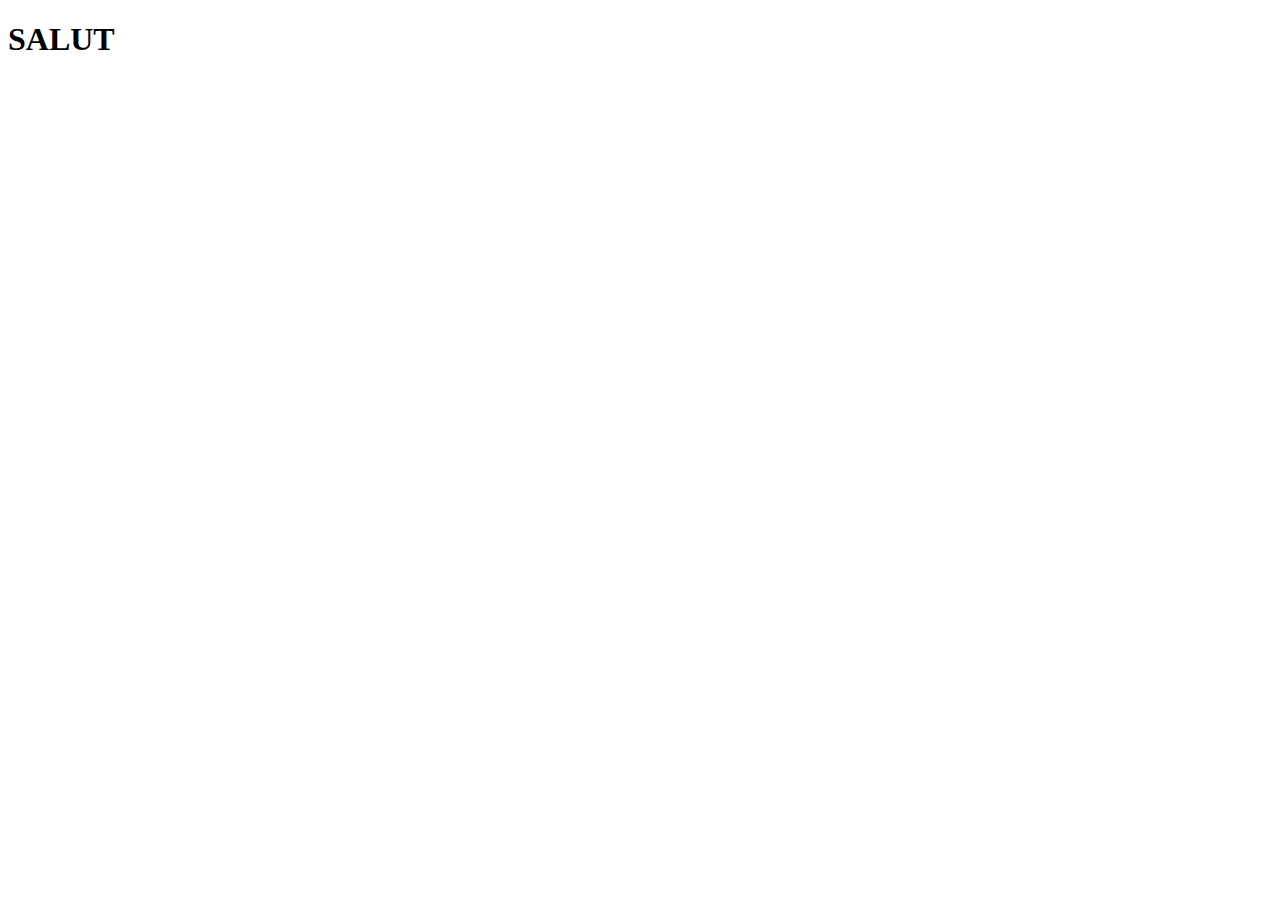
==== index.html @ f51801ec "Add files via upload" ====
<!DOCTYPE html>
<html lang="fr">
<head>
    <meta charset="UTF-8">
    <meta name="viewport" content="width=device-width, initial-scale=1.0">
    <title>Document</title>
</head>
<body>
    <h1>SALUT</h1>
</body>
</html>
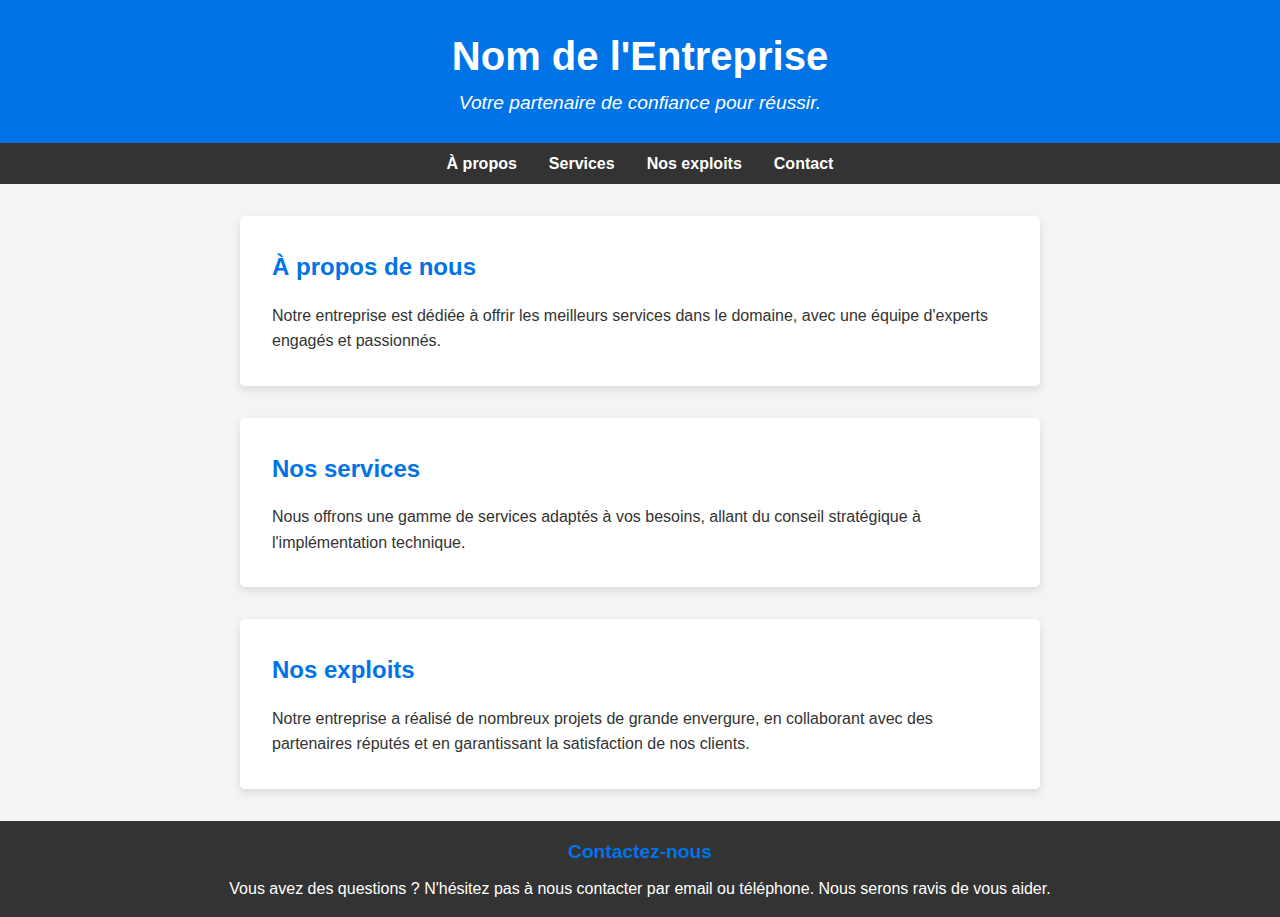
==== commit bdb33400: "Add files via upload" ====
--- a/index.html
+++ b/index.html
@@ -3,9 +3,42 @@
 <head>
     <meta charset="UTF-8">
     <meta name="viewport" content="width=device-width, initial-scale=1.0">
-    <title>Document</title>
+    <title>Nom de l'Entreprise</title>
+    <link rel="stylesheet" href="style.css">
 </head>
 <body>
-    <h1>SALUT</h1>
+    <header>
+        <h1>Nom de l'Entreprise</h1>
+        <p class="tagline">Votre partenaire de confiance pour réussir.</p>
+    </header>
+    
+    <nav>
+        <ul>
+            <li><a href="#about">À propos</a></li>
+            <li><a href="#services">Services</a></li>
+            <li><a href="#achievements">Nos exploits</a></li>
+            <li><a href="#contact">Contact</a></li>
+        </ul>
+    </nav>
+
+    <section id="about">
+        <h2>À propos de nous</h2>
+        <p>Notre entreprise est dédiée à offrir les meilleurs services dans le domaine, avec une équipe d'experts engagés et passionnés.</p>
+    </section>
+
+    <section id="services">
+        <h2>Nos services</h2>
+        <p>Nous offrons une gamme de services adaptés à vos besoins, allant du conseil stratégique à l'implémentation technique.</p>
+    </section>
+
+    <section id="achievements">
+        <h2>Nos exploits</h2>
+        <p>Notre entreprise a réalisé de nombreux projets de grande envergure, en collaborant avec des partenaires réputés et en garantissant la satisfaction de nos clients.</p>
+    </section>
+
+    <footer id="contact">
+        <h2>Contactez-nous</h2>
+        <p>Vous avez des questions ? N'hésitez pas à nous contacter par email ou téléphone. Nous serons ravis de vous aider.</p>
+    </footer>
 </body>
-</html>+</html>
--- a/style.css
+++ b/style.css
@@ -0,0 +1,87 @@
+/* Réinitialisation de base */
+* {
+    margin: 0;
+    padding: 0;
+    box-sizing: border-box;
+}
+
+/* Corps de la page */
+body {
+    font-family: Arial, sans-serif;
+    line-height: 1.6;
+    color: #333;
+    background-color: #f4f4f4;
+}
+
+/* En-tête */
+header {
+    background-color: #0073e6;
+    color: #fff;
+    padding: 1.5rem;
+    text-align: center;
+}
+
+header h1 {
+    font-size: 2.5rem;
+}
+
+header .tagline {
+    font-style: italic;
+    font-size: 1.2rem;
+}
+
+/* Navigation */
+nav ul {
+    list-style: none;
+    display: flex;
+    justify-content: center;
+    background-color: #333;
+    padding: 0.5rem;
+}
+
+nav ul li {
+    margin: 0 1rem;
+}
+
+nav ul li a {
+    color: #fff;
+    text-decoration: none;
+    font-weight: bold;
+    transition: color 0.3s;
+}
+
+nav ul li a:hover {
+    color: #0073e6;
+}
+
+/* Sections */
+section {
+    padding: 2rem;
+    max-width: 800px;
+    margin: 2rem auto;
+    background: #fff;
+    border-radius: 5px;
+    box-shadow: 0 4px 8px rgba(0, 0, 0, 0.1);
+}
+
+section h2 {
+    color: #0073e6;
+    margin-bottom: 1rem;
+}
+
+/* Pied de page */
+footer {
+    background-color: #333;
+    color: #fff;
+    text-align: center;
+    padding: 1rem;
+}
+
+footer h2 {
+    font-size: 1.2rem;
+    color: #0073e6;
+}
+
+footer p {
+    margin-top: 0.5rem;
+}
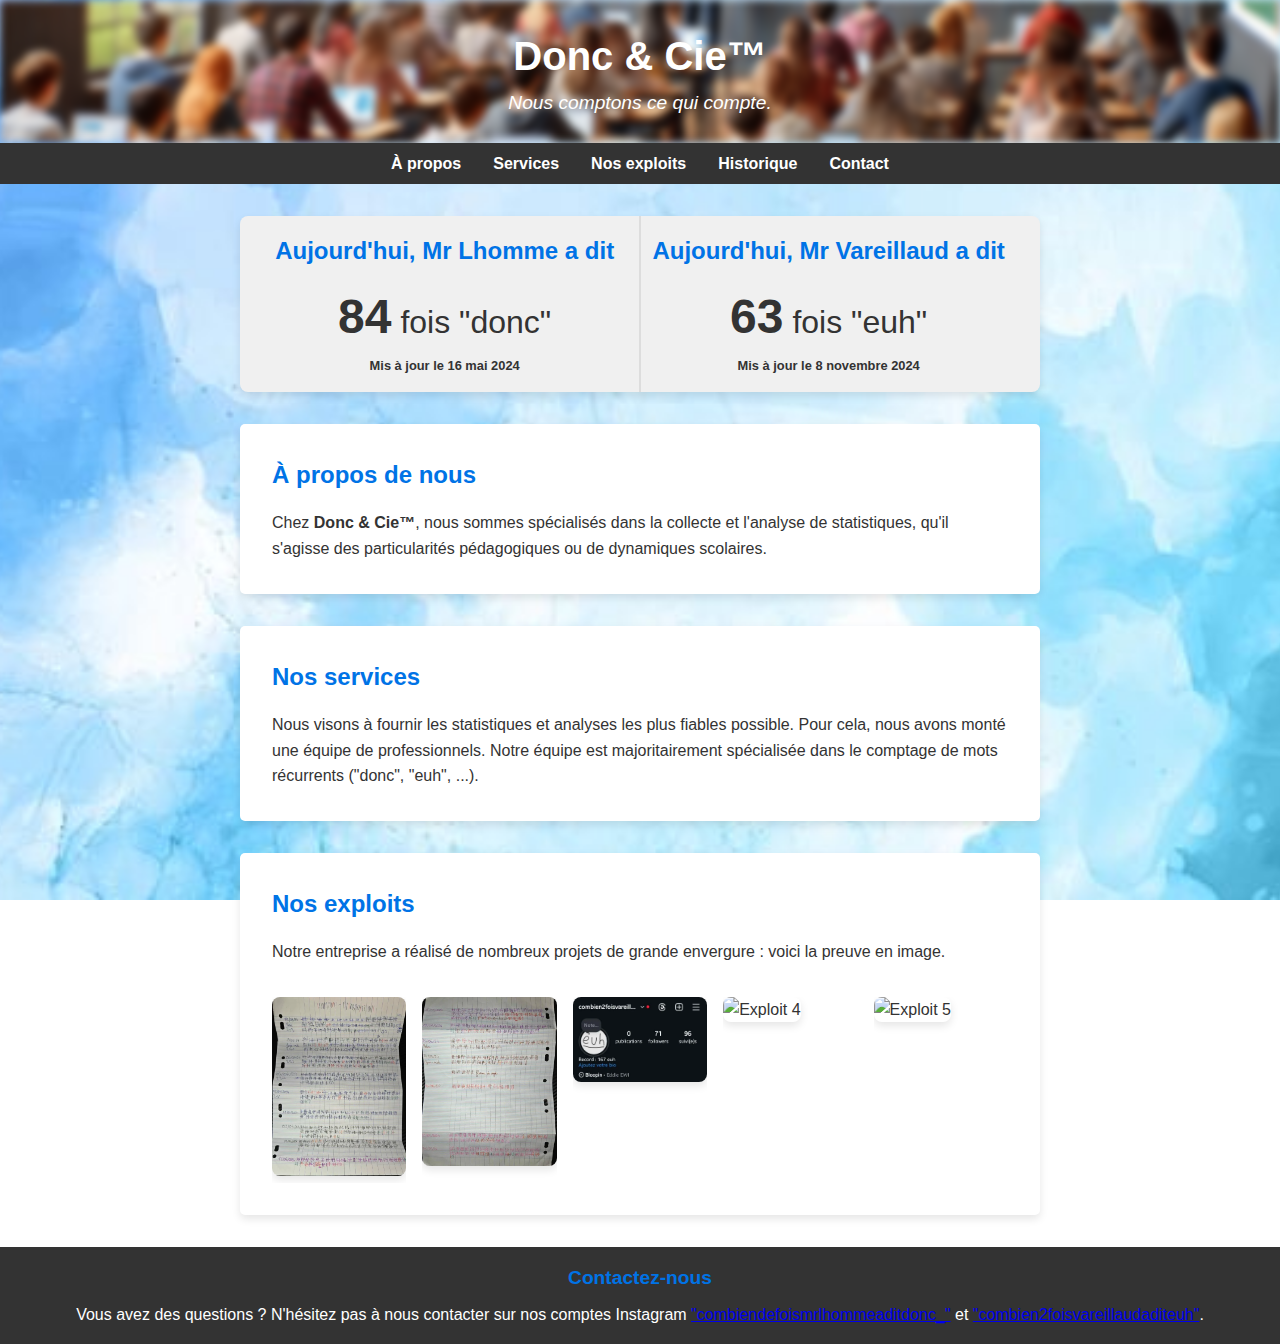
==== commit a644bc34: "Add files via upload" ====
--- a/index.html
+++ b/index.html
@@ -3,13 +3,13 @@
 <head>
     <meta charset="UTF-8">
     <meta name="viewport" content="width=device-width, initial-scale=1.0">
-    <title>Nom de l'Entreprise</title>
+    <title>Donc & Cie™</title>
     <link rel="stylesheet" href="style.css">
 </head>
 <body>
     <header>
-        <h1>Nom de l'Entreprise</h1>
-        <p class="tagline">Votre partenaire de confiance pour réussir.</p>
+        <h1>Donc & Cie™</h1>
+        <p class="tagline">Nous comptons ce qui compte.</p>
     </header>
     
     <nav>
@@ -17,28 +17,126 @@
             <li><a href="#about">À propos</a></li>
             <li><a href="#services">Services</a></li>
             <li><a href="#achievements">Nos exploits</a></li>
+            <li><a href="historique.html">Historique</a></li>
             <li><a href="#contact">Contact</a></li>
         </ul>
     </nav>
 
+    <!-- Grille d'affichage des décomptes -->
+    <div class="count-grid">
+        <div class="count-item">
+            <h3>Aujourd'hui, Mr Lhomme a dit</h3>
+            <p><span>247</span> fois "donc"</p>
+            <h6>Mis à jour le 16 mai 2024</h6>
+        </div>
+        <div class="count-item">
+            <h3>Aujourd'hui, Mr Vareillaud a dit</h3>
+            <p><span>167</span> fois "euh"</p>
+            <h6>Mis à jour le 8 novembre 2024</h6>
+        </div>
+    </div>
+
     <section id="about">
         <h2>À propos de nous</h2>
-        <p>Notre entreprise est dédiée à offrir les meilleurs services dans le domaine, avec une équipe d'experts engagés et passionnés.</p>
+        <p>Chez <b>Donc & Cie™</b>, nous sommes spécialisés dans la collecte et l'analyse de statistiques, qu'il s'agisse des particularités pédagogiques ou de dynamiques scolaires.</p>
     </section>
 
     <section id="services">
         <h2>Nos services</h2>
-        <p>Nous offrons une gamme de services adaptés à vos besoins, allant du conseil stratégique à l'implémentation technique.</p>
+        <p>Nous visons à fournir les statistiques et analyses les plus fiables possible. Pour cela, nous avons monté une équipe de professionnels. Notre équipe est majoritairement spécialisée dans le comptage de mots récurrents ("donc", "euh", ...).</p>
     </section>
 
     <section id="achievements">
         <h2>Nos exploits</h2>
-        <p>Notre entreprise a réalisé de nombreux projets de grande envergure, en collaborant avec des partenaires réputés et en garantissant la satisfaction de nos clients.</p>
+        <p>Notre entreprise a réalisé de nombreux projets de grande envergure : voici la preuve en image.</p>
+    
+        <!-- Grille d'images -->
+        <div class="image-grid">
+            <div class="image-container" data-caption='Recto de la fiche de comptage de "donc" (année scolaire 2023-2024)'>
+                <img src="image1.webp" alt="Exploit 1">
+            </div>
+            <div class="image-container" data-caption='Verso de la fiche de comptage de "donc" (année scolaire 2023-2024)'>
+                <img src="image2.webp" alt="Exploit 2">
+            </div>
+            <div class="image-container" data-caption='8 novembre 2024 : notre compte Instagram "combien2foisvareillaudaditeuh" dépasse les 71 abonnés'>
+                <img src="image3.webp" alt="Exploit 3">
+            </div>
+            <div class="image-container" data-caption="Exploit à venir">
+                <img src="image4.jpg" alt="Exploit 4">
+            </div>
+            <div class="image-container" data-caption="Exploit à venir">
+                <img src="image5.jpg" alt="Exploit 5">
+            </div>
+        </div>
     </section>
 
     <footer id="contact">
         <h2>Contactez-nous</h2>
-        <p>Vous avez des questions ? N'hésitez pas à nous contacter par email ou téléphone. Nous serons ravis de vous aider.</p>
+        <p>Vous avez des questions ? N'hésitez pas à nous contacter sur nos comptes Instagram <a href="https://www.instagram.com/combiendefoismrlhommeaditdonc_" target="_blank">"combiendefoismrlhommeaditdonc_"</a> et <a href="https://www.instagram.com/combien2foisvareillaudaditeuh" target="_blank">"combien2foisvareillaudaditeuh"</a>.</p>
     </footer>
+
+
+
+    <script>
+        // Sélectionner toutes les images
+        const images = document.querySelectorAll('.image-container img');
+        
+        // Créer un conteneur pour l'image en plein écran
+        const fullscreenDiv = document.createElement('div');
+        fullscreenDiv.id = 'fullscreen-img';
+        
+        // Lorsque l'image est cliquée, l'afficher en plein écran
+        images.forEach(img => {
+            img.addEventListener('click', () => {
+                const captionText = img.parentElement.getAttribute('data-caption'); // Récupère la légende
+                fullscreenDiv.style.display = 'flex';
+                const imgClone = img.cloneNode(); // Clone l'image
+                const caption = document.createElement('div'); // Crée la div pour la légende
+                caption.classList.add('caption');
+                caption.innerText = captionText; // Ajoute la légende
+    
+                fullscreenDiv.innerHTML = '';  // Vide le div pour l'image et la légende
+                fullscreenDiv.appendChild(imgClone); // Ajoute l'image clonée
+                fullscreenDiv.appendChild(caption); // Ajoute la légende
+                document.body.appendChild(fullscreenDiv);
+            });
+        });
+    
+        // Fermer l'image en plein écran lorsque l'utilisateur clique dessus
+        fullscreenDiv.addEventListener('click', () => {
+            fullscreenDiv.style.display = 'none';
+        });
+    </script>
+
+    <script>
+        // Fonction d'animation de l'incrémentation
+        function animateNumber(element, endValue, duration) {
+            const startValue = 0;
+            const range = endValue - startValue;
+            const stepTime = duration / range; // Calcule le temps par incrémentation
+            let currentValue = startValue;
+            
+            const interval = setInterval(() => {
+                currentValue++;
+                element.innerText = currentValue; // Mette à jour le nombre affiché
+                
+                if (currentValue === endValue) {
+                    clearInterval(interval); // Arrêter l'animation lorsque la valeur cible est atteinte
+                }
+            }, stepTime);
+        }
+
+        // Cibler les balises <span> qui contiennent les nombres à animer
+        document.querySelectorAll('.count-item span').forEach(span => {
+            const number = parseInt(span.innerText, 10); // Récupérer la valeur actuelle du nombre
+            animateNumber(span, number, 2000); // Animer l'incrémentation sur 2 secondes
+        });
+    </script>
+
+
+    
+
+
+
 </body>
 </html>
--- a/style.css
+++ b/style.css
@@ -10,16 +10,41 @@
     font-family: Arial, sans-serif;
     line-height: 1.6;
     color: #333;
-    background-color: #f4f4f4;
-}
+    background-image: url('bg.jpg'); /* Remplace 'background.jpg' par ton image */
+    background-size: cover; /* L'image couvre toute la surface */
+    background-position: center; /* Centrer l'image */
+    background-attachment: fixed; /* Fixer l'image pour qu'elle ne défile pas */
+}
+
 
 /* En-tête */
 header {
-    background-color: #0073e6;
-    color: #fff;
+    position: relative;
+    color: #ffffff;
     padding: 1.5rem;
     text-align: center;
 }
+
+header::before {
+    content: "";
+    position: absolute;
+    top: 0;
+    left: 0;
+    width: 100%;
+    height: 100%;
+    background-image: url('header.webp');
+    background-size: cover;
+    background-position: center;
+    filter: blur(4px); /* Applique le flou uniquement à l'image de fond */
+    z-index: -1; /* Place l'image floutée derrière le texte */
+}
+
+/* Contenu du header */
+header h1, header .tagline {
+    position: relative; /* Pour que le texte soit au-dessus de l'image de fond floutée */
+    z-index: 1;
+}
+
 
 header h1 {
     font-size: 2.5rem;
@@ -85,3 +110,120 @@
 footer p {
     margin-top: 0.5rem;
 }
+
+
+
+/* Grille de décompte */
+.count-grid {
+    display: flex;
+    justify-content: space-around;
+    margin: 2rem auto;
+    padding: 1rem;
+    max-width: 800px;
+    background: #f0f0f0;
+    border-radius: 8px;
+    box-shadow: 0 4px 8px rgba(0, 0, 0, 0.1);
+    font-size: 1.2rem;
+    position: relative;
+}
+
+.count-grid::before {
+    content: "";
+    position: absolute;
+    top: 0;
+    bottom: 0;
+    left: 50%;
+    width: 2px; /* Largeur de la barre */
+    background-color: #ddd; /* Couleur de la barre */
+    transform: translateX(-50%); /* Centre la barre exactement */
+}
+
+.count-item {
+    text-align: center;
+    color: #333;
+}
+
+.count-item h3 {
+    font-size: 1.5rem;
+    color: #0073e6;
+    margin-bottom: 0.5rem;
+}
+
+.count-item p {
+    font-size: 2rem;
+}
+
+.count-item span {
+    font-weight: bold;
+    color: #333;
+    font-size: 3rem;
+}
+
+
+/* Grille d'images */
+.image-grid {
+    display: grid;
+    grid-template-columns: repeat(5, 1fr);
+    gap: 1rem;
+    margin-top: 2rem;
+}
+
+.image-container {
+    position: relative;
+    overflow: hidden;
+}
+
+.image-container img {
+    width: 100%;
+    height: auto;
+    border-radius: 8px;
+    box-shadow: 0 4px 8px rgba(0, 0, 0, 0.1);
+    transition: transform 0.3s ease;
+    cursor: pointer;
+}
+
+/* Style de l'image en plein écran */
+#fullscreen-img {
+    position: fixed;
+    top: 0;
+    left: 0;
+    width: 100%;
+    height: 100%;
+    background-color: rgba(0, 0, 0, 0.8);
+    display: none;
+    justify-content: center;
+    align-items: center;
+    z-index: 1000;
+    cursor: zoom-out;
+}
+
+#fullscreen-img img {
+    max-width: 90%;
+    max-height: 90%;
+    object-fit: contain;
+}
+
+/* Style de l'image en plein écran */
+#fullscreen-img {
+    position: fixed;
+    top: 0;
+    left: 0;
+    width: 100%;
+    height: 100%;
+    background-color: rgba(0, 0, 0, 0.8);
+    display: none;
+    justify-content: center;
+    align-items: center;
+    flex-direction: column; /* Ajout de cette ligne pour empiler l'image et la légende */
+    z-index: 1000;
+    cursor: zoom-out;
+}
+
+/* Légende de l'image en plein écran */
+#fullscreen-img .caption {
+    margin-top: 1rem;
+    color: #fff;
+    font-size: 1.2rem;
+    text-align: center;
+    font-style: italic;
+}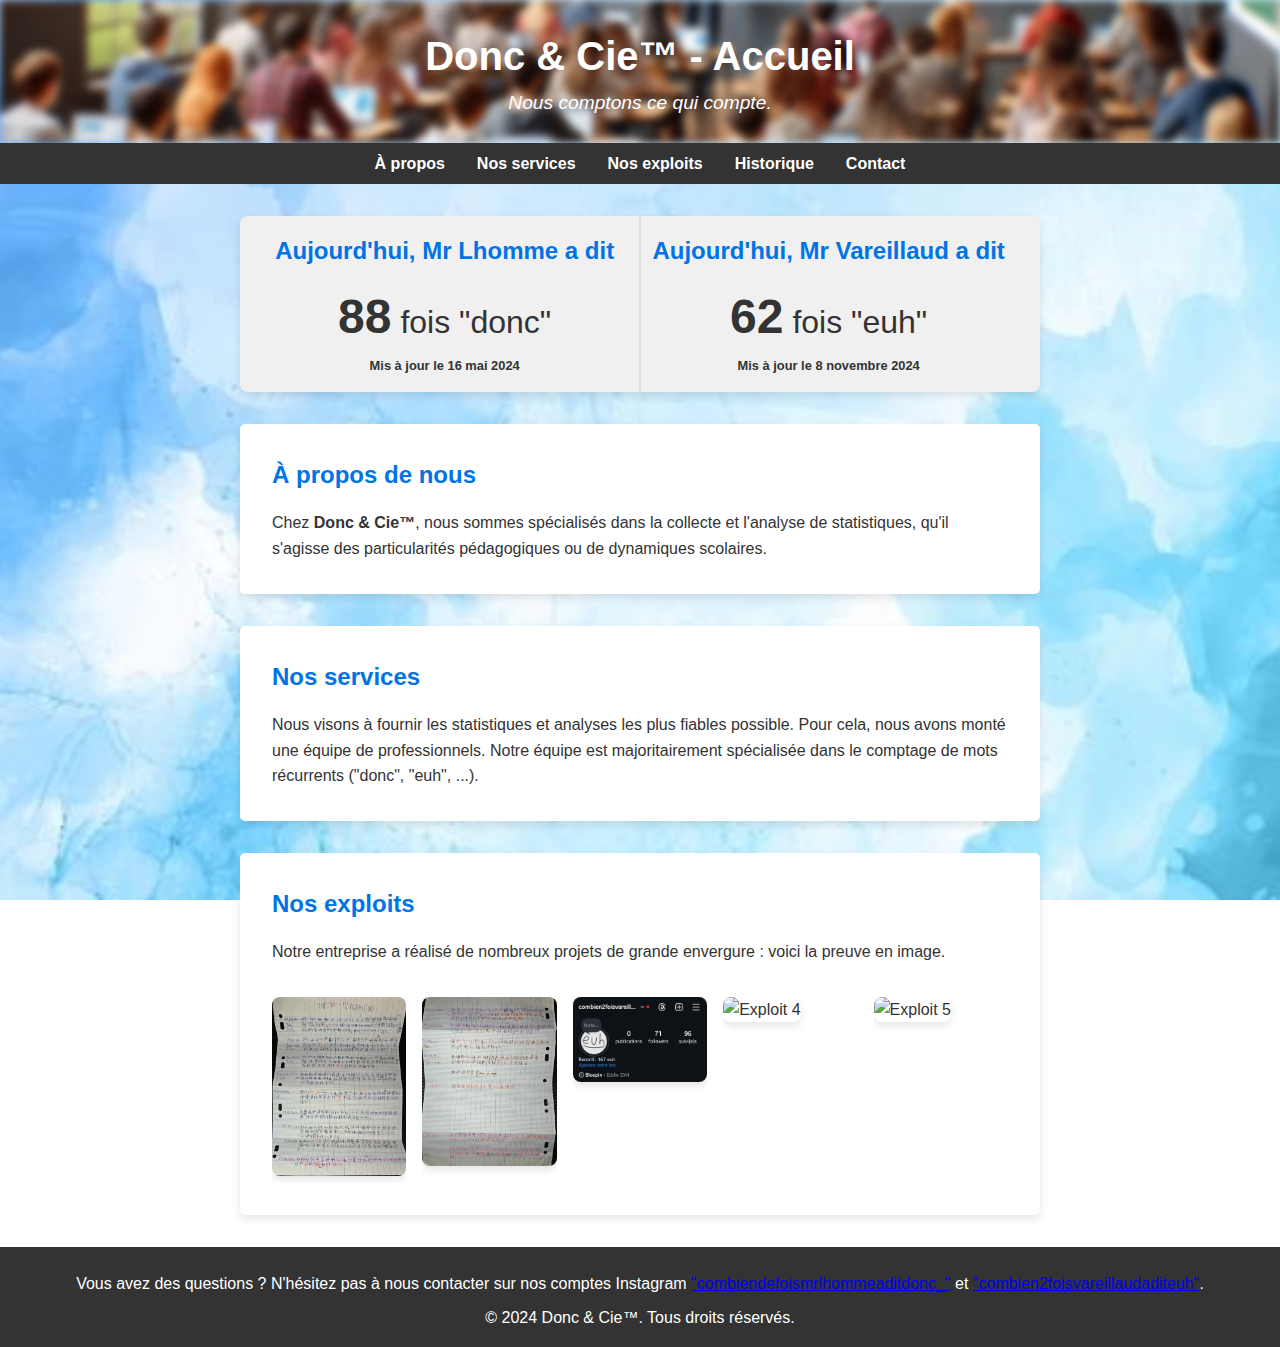
==== commit 63113f8a: "Add files via upload" ====
--- a/index.html
+++ b/index.html
@@ -8,14 +8,14 @@
 </head>
 <body>
     <header>
-        <h1>Donc & Cie™</h1>
+        <h1>Donc & Cie™ - Accueil</h1>
         <p class="tagline">Nous comptons ce qui compte.</p>
     </header>
     
     <nav>
         <ul>
             <li><a href="#about">À propos</a></li>
-            <li><a href="#services">Services</a></li>
+            <li><a href="#services">Nos services</a></li>
             <li><a href="#achievements">Nos exploits</a></li>
             <li><a href="historique.html">Historique</a></li>
             <li><a href="#contact">Contact</a></li>
@@ -70,11 +70,11 @@
         </div>
     </section>
 
+    
     <footer id="contact">
-        <h2>Contactez-nous</h2>
         <p>Vous avez des questions ? N'hésitez pas à nous contacter sur nos comptes Instagram <a href="https://www.instagram.com/combiendefoismrlhommeaditdonc_" target="_blank">"combiendefoismrlhommeaditdonc_"</a> et <a href="https://www.instagram.com/combien2foisvareillaudaditeuh" target="_blank">"combien2foisvareillaudaditeuh"</a>.</p>
+        <p>© 2024 Donc & Cie™. Tous droits réservés.</p>
     </footer>
-
 
 
     <script>
--- a/style.css
+++ b/style.css
@@ -226,4 +226,41 @@
     font-size: 1.2rem;
     text-align: center;
     font-style: italic;
-}+}
+
+/* Styles pour le tableau dans historique.html */
+table {
+    width: 100%;
+    border-collapse: collapse; /* Fusionner les bordures pour une apparence propre */
+    margin-top: 1rem;
+    box-shadow: 0 4px 8px rgba(0, 0, 0, 0.1);
+}
+
+th, td {
+    padding: 0.8rem;
+    text-align: left;
+    border-bottom: 1px solid #ddd; /* Bordure en bas de chaque ligne */
+}
+
+th {
+    background-color: #f0f0f0; /* Fond légèrement différent pour l'en-tête */
+    color: #333;
+}
+
+/* Ajouter une barre verticale entre les deux colonnes du tableau */
+td:first-child {
+    border-right: 2px solid #333; /* Bordure à droite de la première colonne */
+}
+
+/* Forcer une largeur uniforme pour toutes les colonnes */
+table {
+    width: 100%;
+    table-layout: fixed; /* Toutes les colonnes auront la même largeur */
+}
+
+th, td {
+    padding: 0.8rem;
+    text-align: left;
+    border-bottom: 1px solid #ddd;
+    width: 50%; /* ou une autre valeur si nécessaire */
+}
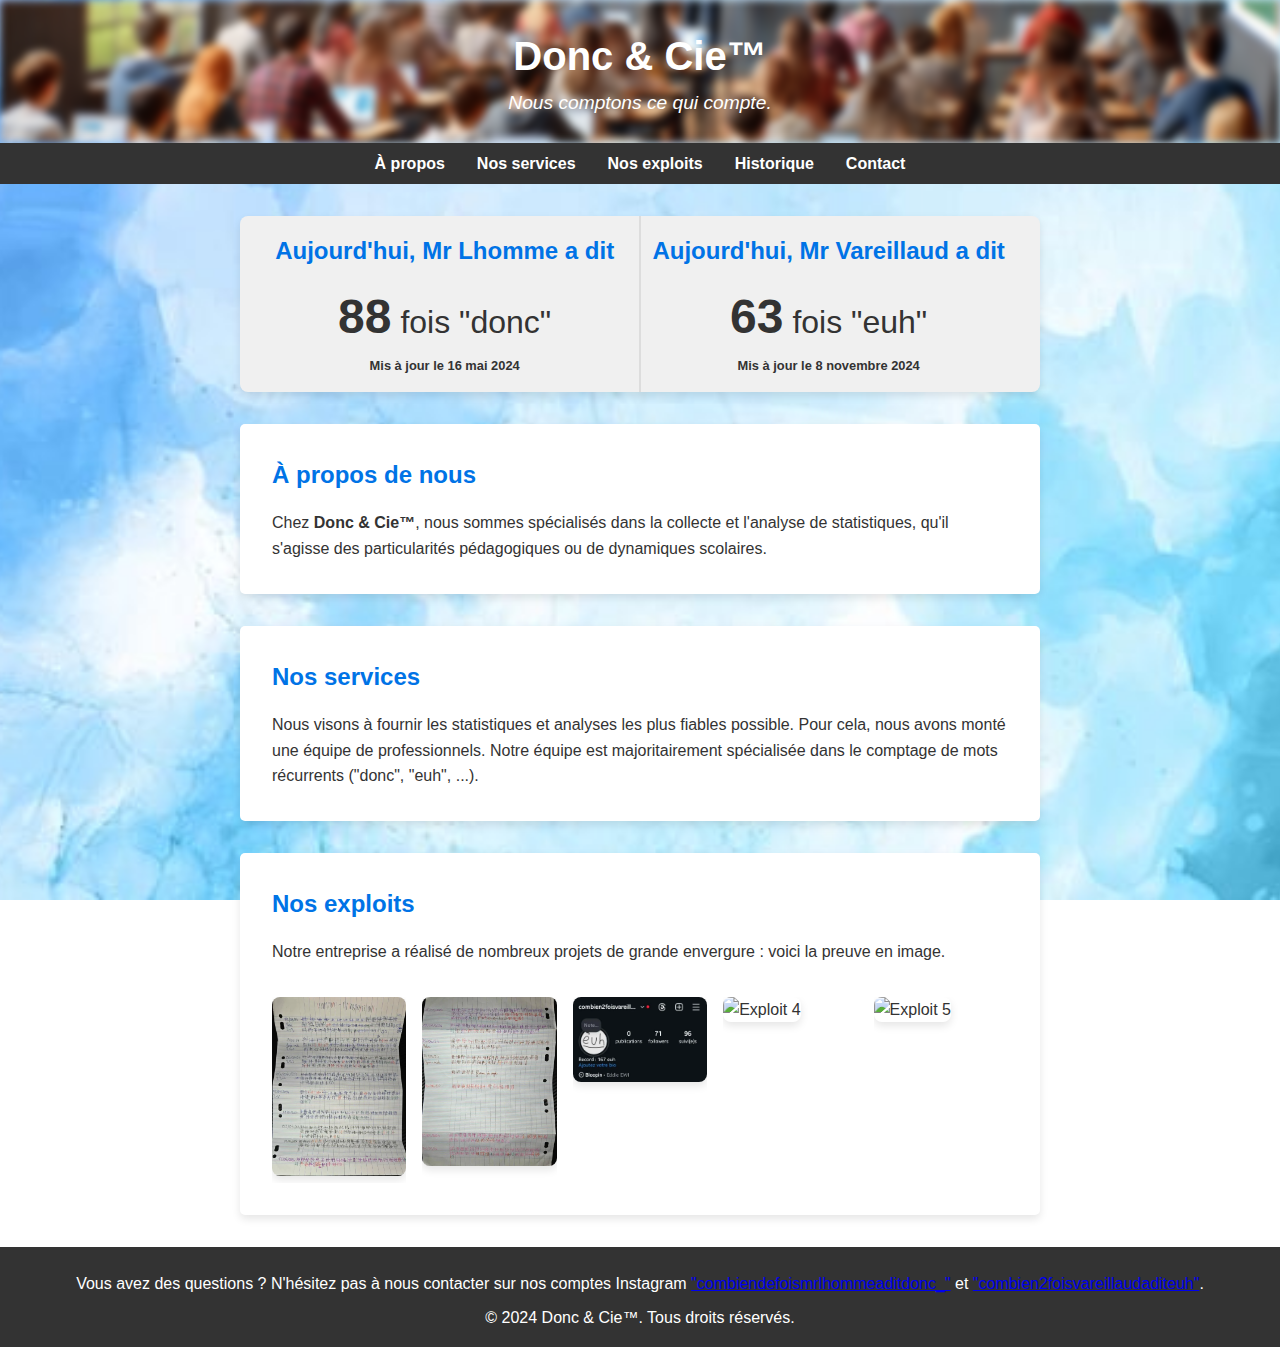
==== commit d84c9d81: "Add files via upload" ====
--- a/index.html
+++ b/index.html
@@ -3,12 +3,13 @@
 <head>
     <meta charset="UTF-8">
     <meta name="viewport" content="width=device-width, initial-scale=1.0">
-    <title>Donc & Cie™</title>
+    <title>Donc & Cie™ - Accueil</title>
+    <link rel="icon" href="header.webp" type="image/x-icon">
     <link rel="stylesheet" href="style.css">
 </head>
 <body>
     <header>
-        <h1>Donc & Cie™ - Accueil</h1>
+        <h1>Donc & Cie™</h1>
         <p class="tagline">Nous comptons ce qui compte.</p>
     </header>
     
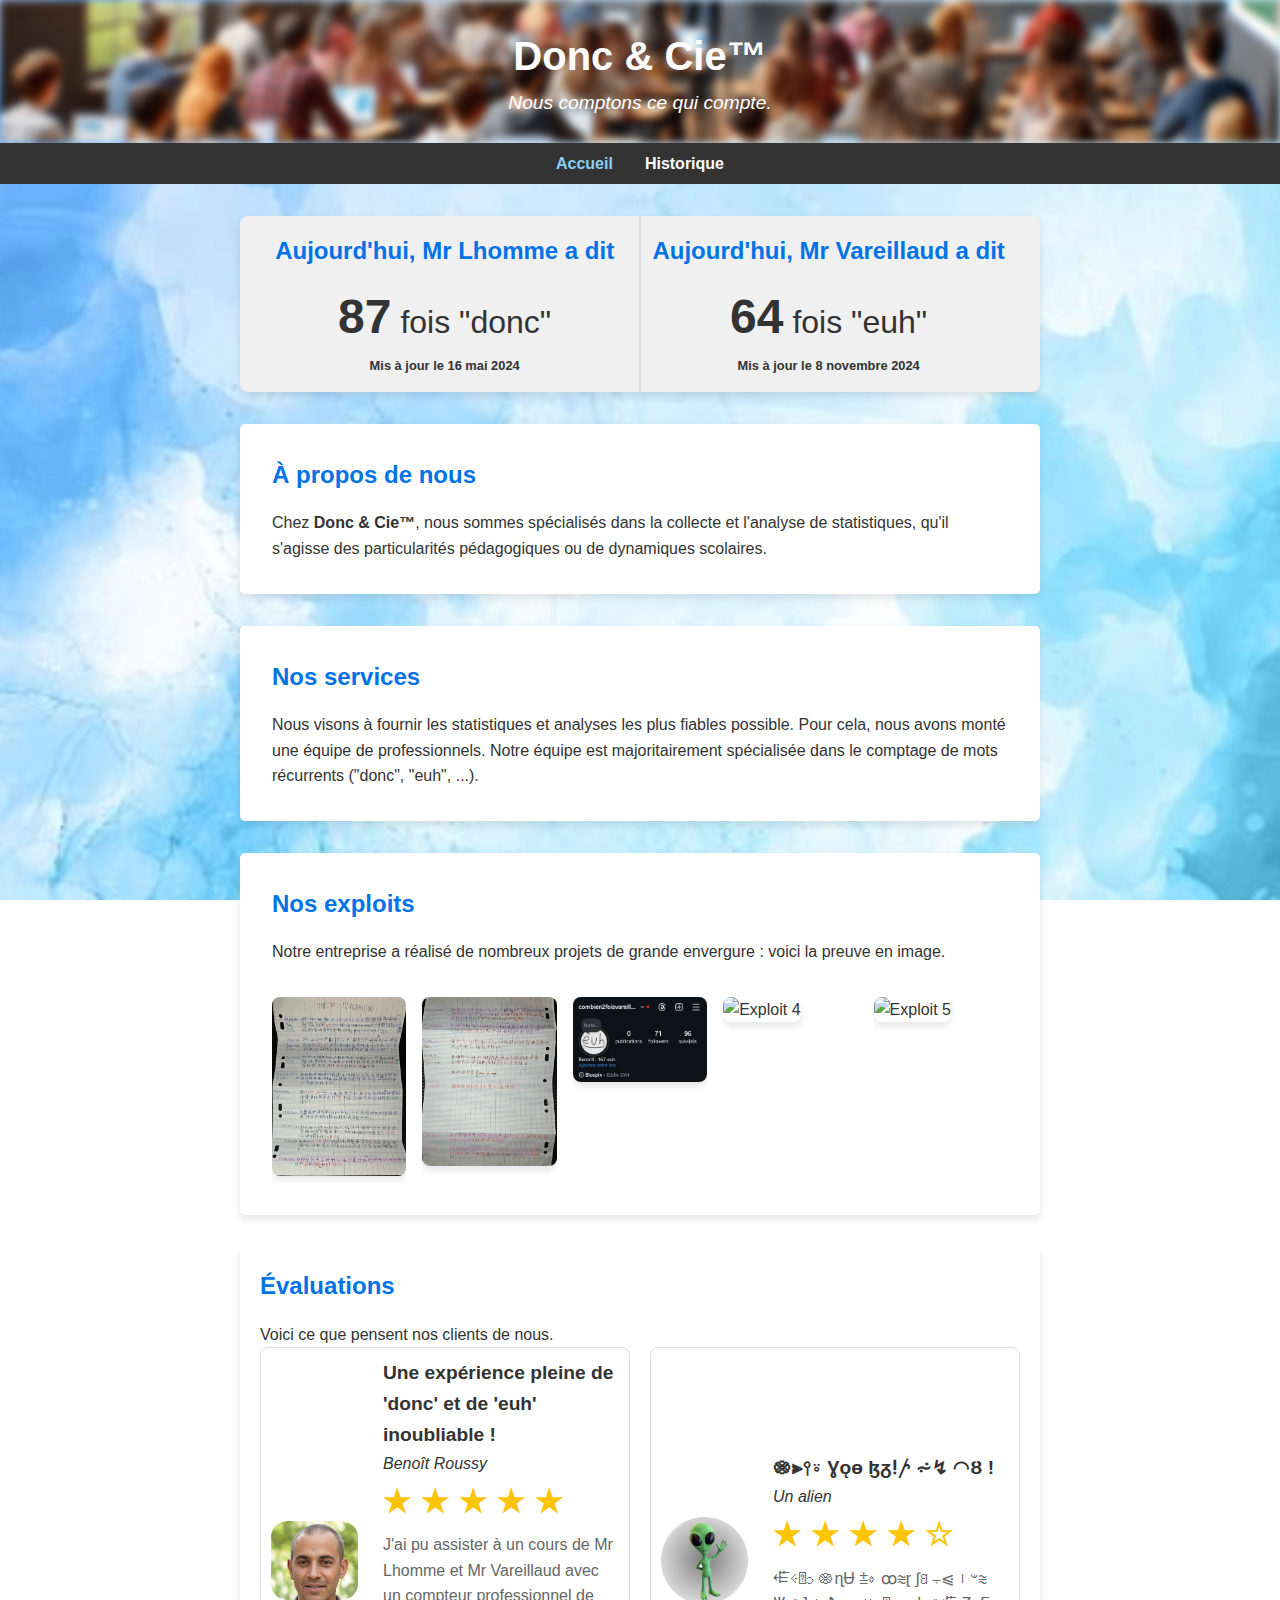
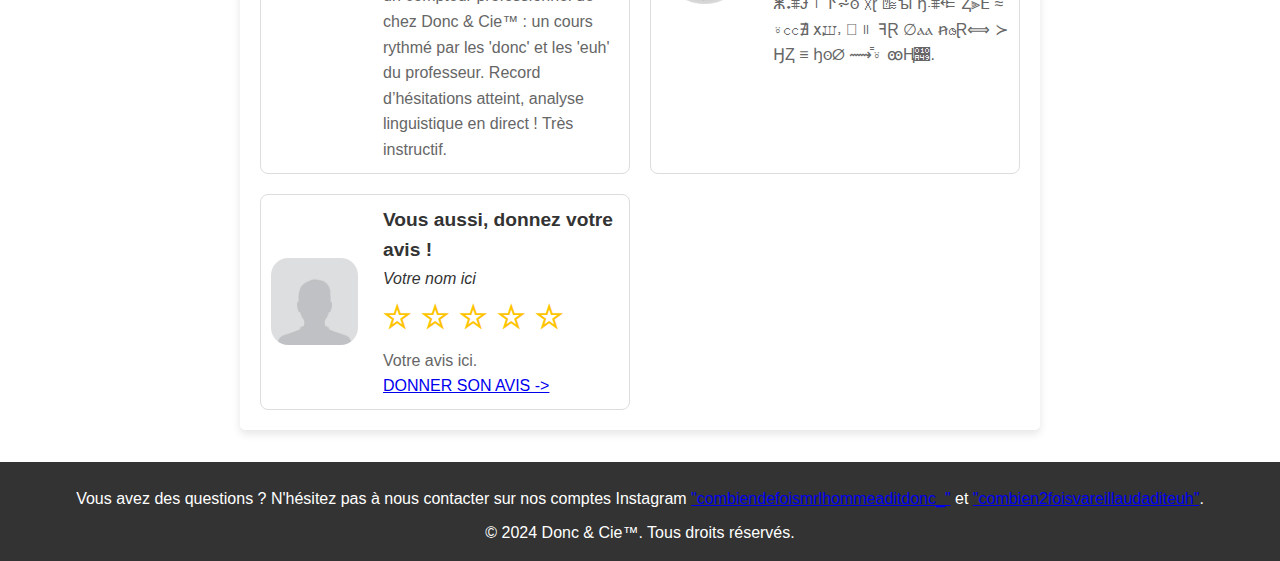
==== commit d614b785: "Ajout des évaluations" ====
--- a/index.html
+++ b/index.html
@@ -15,11 +15,8 @@
     
     <nav>
         <ul>
-            <li><a href="#about">À propos</a></li>
-            <li><a href="#services">Nos services</a></li>
-            <li><a href="#achievements">Nos exploits</a></li>
+            <li><a href="index.html" style="color: rgb(135, 206, 247);">Accueil</a></li>
             <li><a href="historique.html">Historique</a></li>
-            <li><a href="#contact">Contact</a></li>
         </ul>
     </nav>
 
@@ -70,6 +67,43 @@
             </div>
         </div>
     </section>
+
+    <section id="evaluations">
+        <h2>Évaluations</h2>
+        <p>Voici ce que pensent nos clients de nous.</p>
+
+        <div class="evaluations-grid">
+            <div class="evaluation-item">
+                <img src="mister.png" alt="Image 1" class="evaluation-image">
+                <div class="evaluation-text">
+                    <h3>Une expérience pleine de 'donc' et de 'euh' inoubliable !</h3>
+                    <i>Benoît Roussy</i>
+                    <h3 style="color: rgb(255, 196, 0); font-size: 200%;"> ★ ★ ★ ★ ★</h3>
+                    <p>J'ai pu assister à un cours de Mr Lhomme et Mr Vareillaud avec un compteur professionnel de chez Donc & Cie™ : un cours rythmé par les 'donc' et les 'euh' du professeur. Record d’hésitations atteint, analyse linguistique en direct ! Très instructif.</p>
+                </div>
+            </div>
+            <div class="evaluation-item">
+                <img src="alien.png" alt="Image 1" class="evaluation-image">
+                <div class="evaluation-text">
+                    <h3>𑁍⫸⫯⍤ Ɣǫɵ ɮᵹⵑ𐤕 ⩫↯ ◠Ȣ !</h3>
+                    <i>Un alien</i>
+                    <h3 style="color: rgb(255, 196, 0); font-size: 200%;"> ★ ★ ★ ★ ☆</h3>
+                    <p>𐎦Ⲵ⍰𐑋 𑁍ɳɄ ⩲𐩰 ꚙ⩬ɽ ∫𐐒 ⨪⩿𑁇𐤔⩬ ⵥ𝅕⩨Ɉ𑁇 ⵤ⩫𐍈 Ꭓɽ ⍰⩬ꙑ ꜧ⸳⩨𐎦 Ⱬ⫸ⴹ ≈ ⍤𐐽𐐽∄ 𐍇𐎜⸴ ᷌𑁈 ꟻⱤ ∅ⲁⲁ ꞥ𐑀Ɽ⟺ ≻ ꜦⱫ ≡ ꜧ𐍈∅ ⟿⍤𑁃 ꙭⱧ𐩉.</p>
+                </div>
+            </div>
+            <div class="evaluation-item">
+                <img src="placeholder.jpg" alt="Image 1" class="evaluation-image">
+                <div class="evaluation-text">
+                    <h3>Vous aussi, donnez votre avis !</h3>
+                    <i>Votre nom ici</i>
+                    <h3 style="color: rgb(255, 196, 0); font-size: 200%;"> ☆ ☆ ☆ ☆ ☆</h3>
+                    <p>Votre avis ici.</p>
+                    <a href="https://forms.gle/S8DT4uTXyMiEqBE99" target="_blank">DONNER SON AVIS -></a>
+                </div>
+            </div>
+        </div>
+    </section>
+    
 
     
     <footer id="contact">
--- a/style.css
+++ b/style.css
@@ -264,3 +264,50 @@
     border-bottom: 1px solid #ddd;
     width: 50%; /* ou une autre valeur si nécessaire */
 }
+
+
+.btn-retour {
+    bottom: 1%; /* Décalage du haut */
+    right: 1%; /* Décalage de la droite */
+    color: white; /* Couleur du texte */
+    padding: 10px 20px; /* Padding du bouton */
+    text-decoration: none; /* Supprimer le soulignement du lien */
+    border-radius: 5px; /* Bordures arrondies */
+    font-size: 16px; /* Taille du texte */
+    z-index: 1000; /* S'assurer que le bouton est au-dessus des autres éléments */
+}
+
+#evaluations {
+    padding: 20px;
+}
+
+.evaluations-grid {
+    display: grid;
+    grid-template-columns: repeat(auto-fill, minmax(250px, 1fr));
+    gap: 20px;
+}
+
+.evaluation-item {
+    display: flex;
+    align-items: center;
+    border: 1px solid #ddd;
+    padding: 10px;
+    border-radius: 8px;
+}
+
+.evaluation-text h3 {
+    font-size: 1.2em;
+    margin: 0;
+}
+
+.evaluation-text p {
+    margin: 5px 0 0;
+    color: #666;
+}
+
+.evaluation-image {
+    width: 25%; /* Ajustez cette valeur pour la taille souhaitée */
+    height: auto; /* Maintient le ratio de l'image */
+    margin-right: 25px; /* Augmentez cette valeur pour plus d'espace */
+    border-radius: 20%;
+}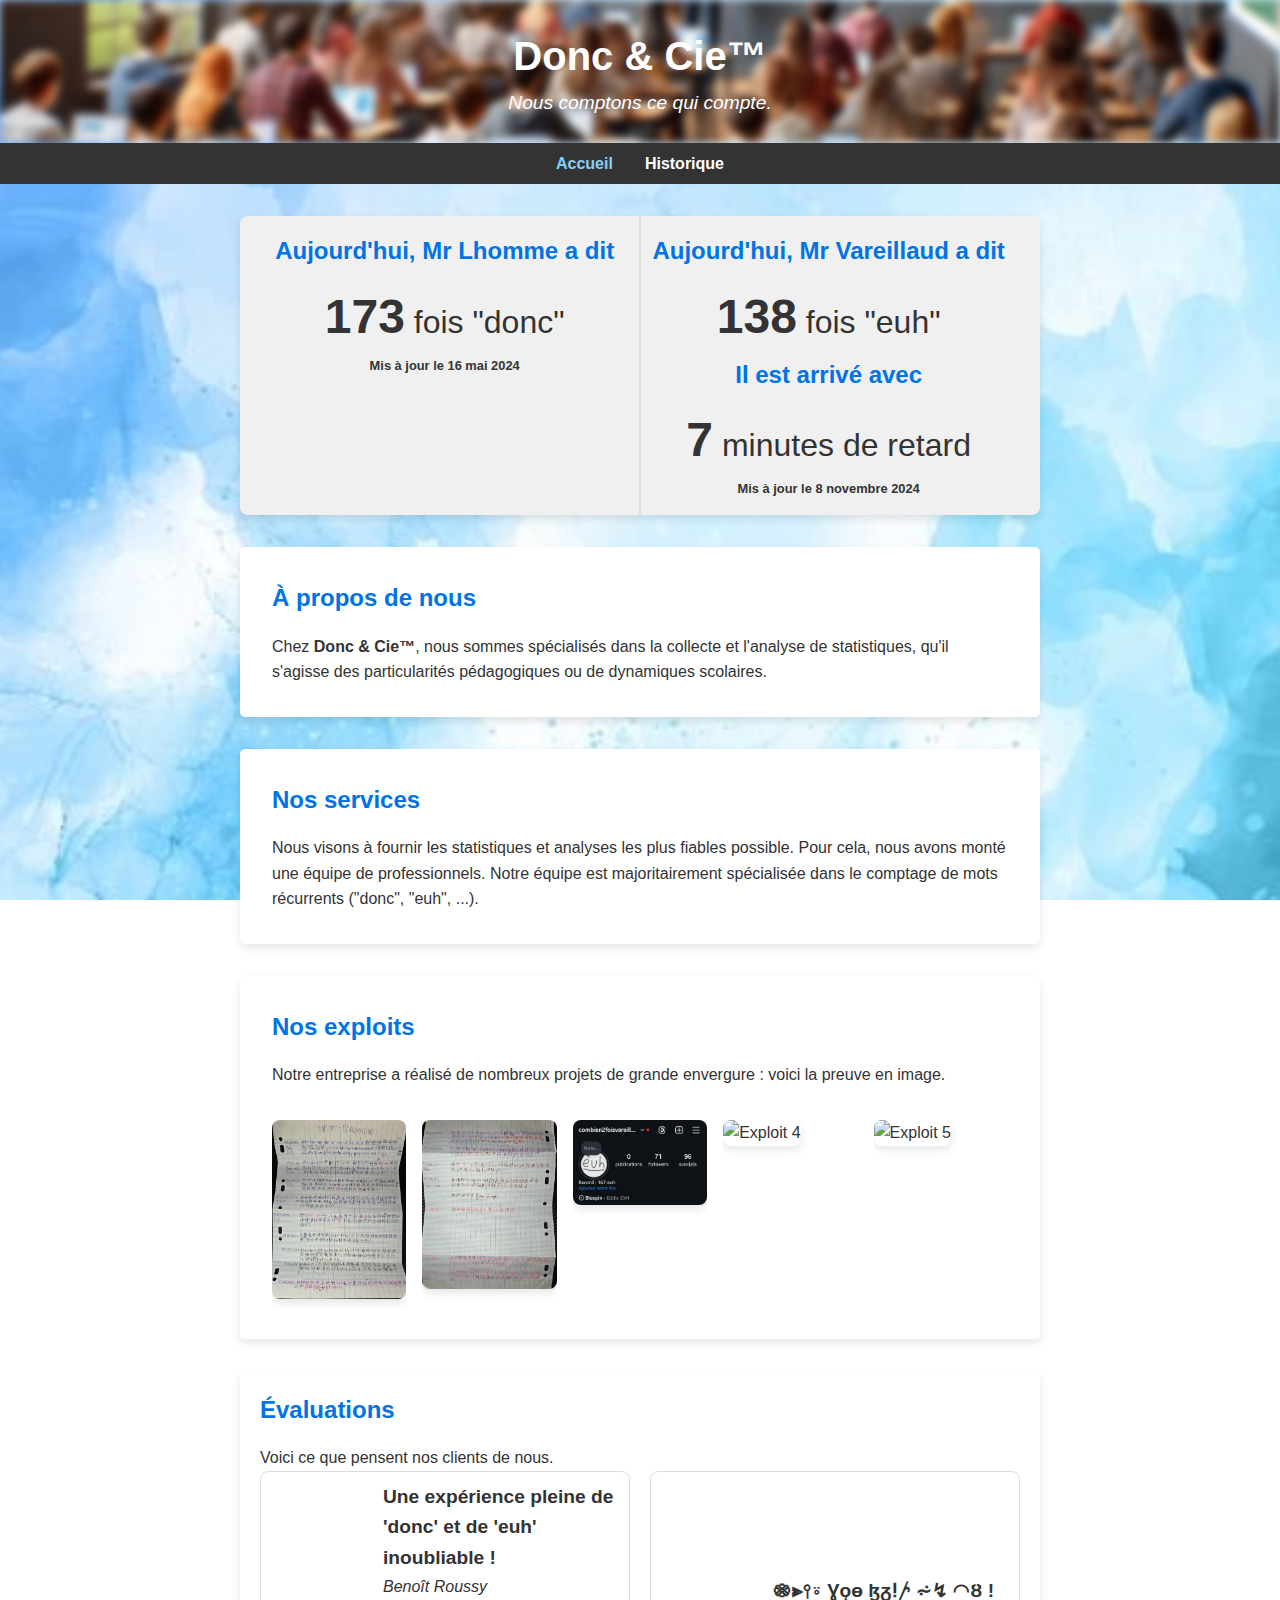
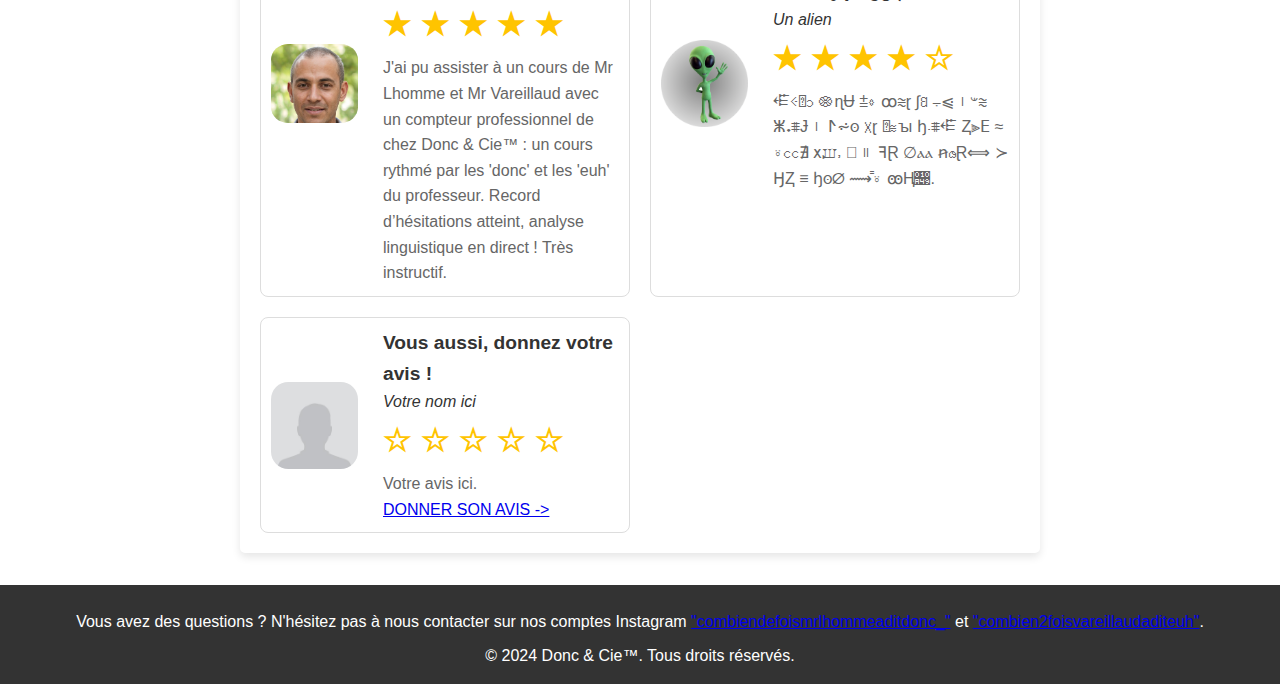
==== commit dedb9664: "Ajout des minutes de retard" ====
--- a/index.html
+++ b/index.html
@@ -30,6 +30,8 @@
         <div class="count-item">
             <h3>Aujourd'hui, Mr Vareillaud a dit</h3>
             <p><span>167</span> fois "euh"</p>
+            <h3>Il est arrivé avec</h3>
+            <p><span>10</span> minutes de retard</p>
             <h6>Mis à jour le 8 novembre 2024</h6>
         </div>
     </div>
@@ -164,7 +166,7 @@
         // Cibler les balises <span> qui contiennent les nombres à animer
         document.querySelectorAll('.count-item span').forEach(span => {
             const number = parseInt(span.innerText, 10); // Récupérer la valeur actuelle du nombre
-            animateNumber(span, number, 2000); // Animer l'incrémentation sur 2 secondes
+            animateNumber(span, number, 1000); // Animer l'incrémentation sur 2 secondes
         });
     </script>
 
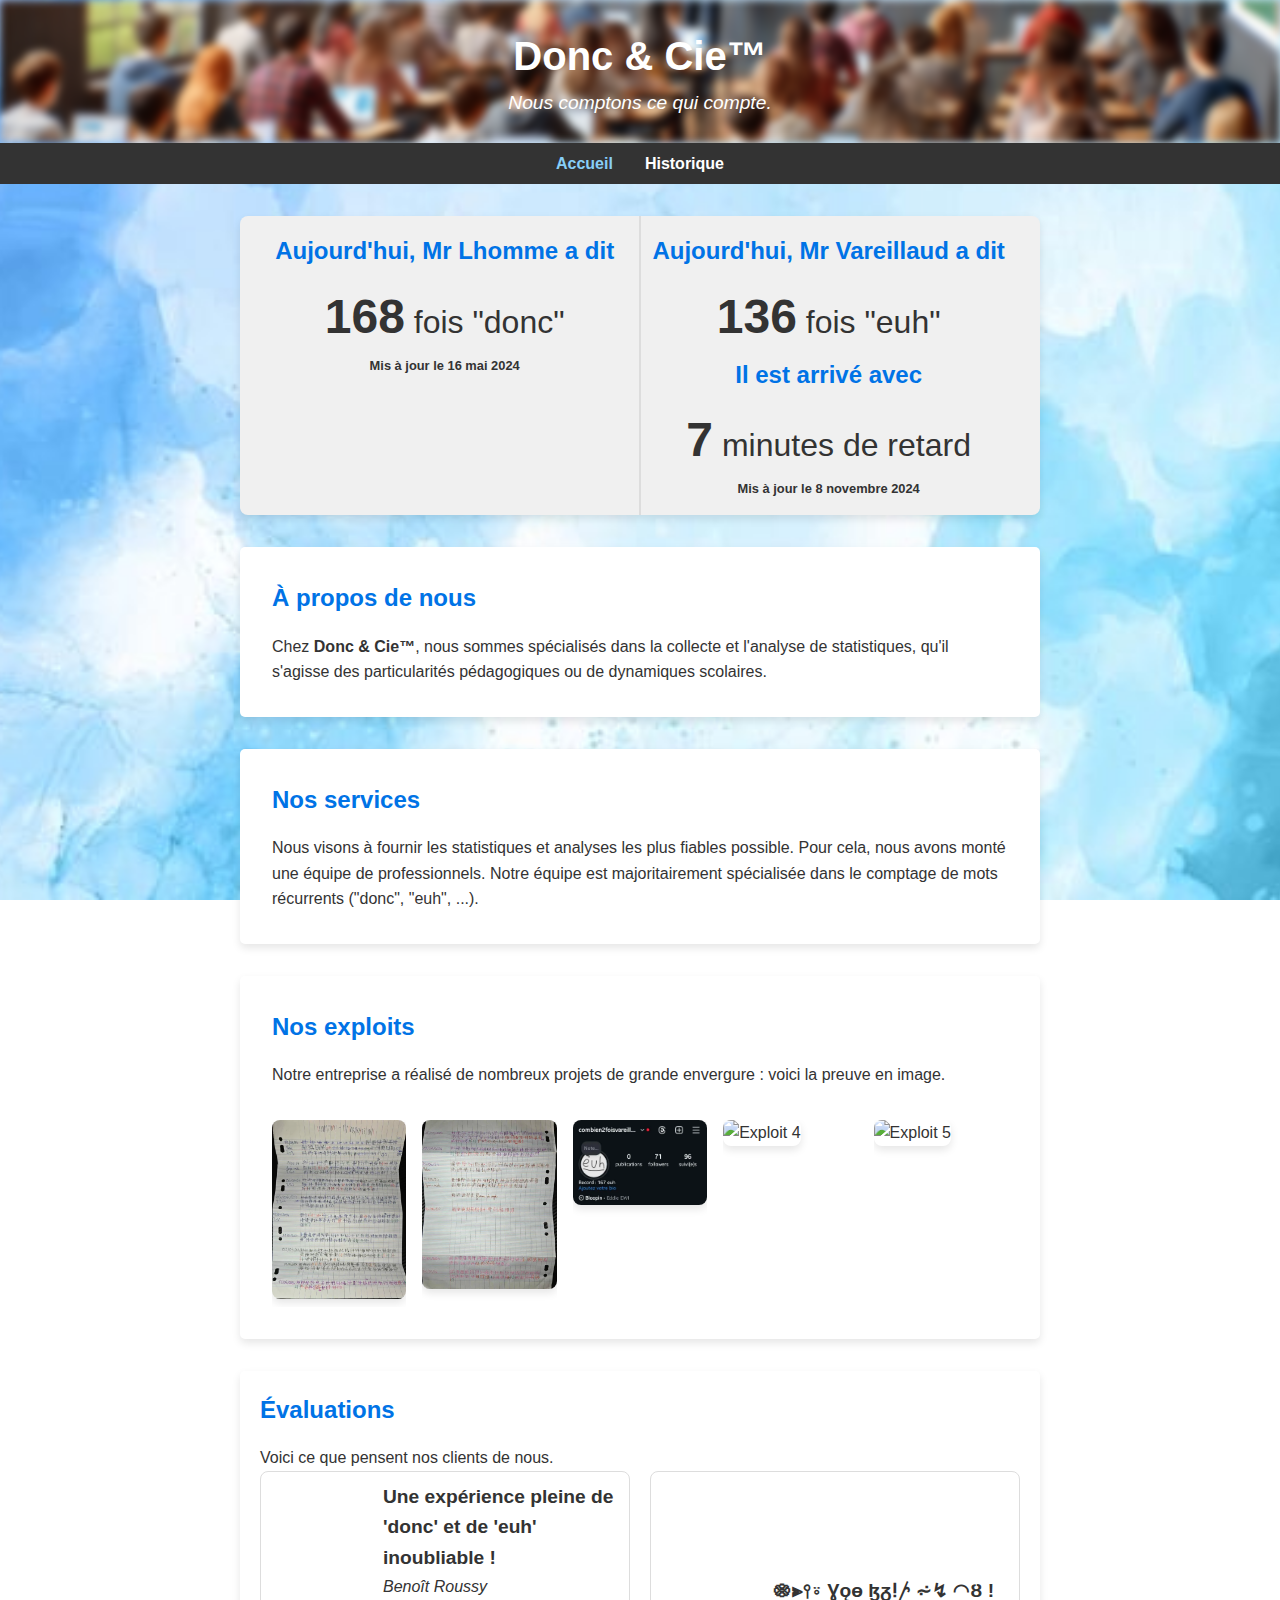
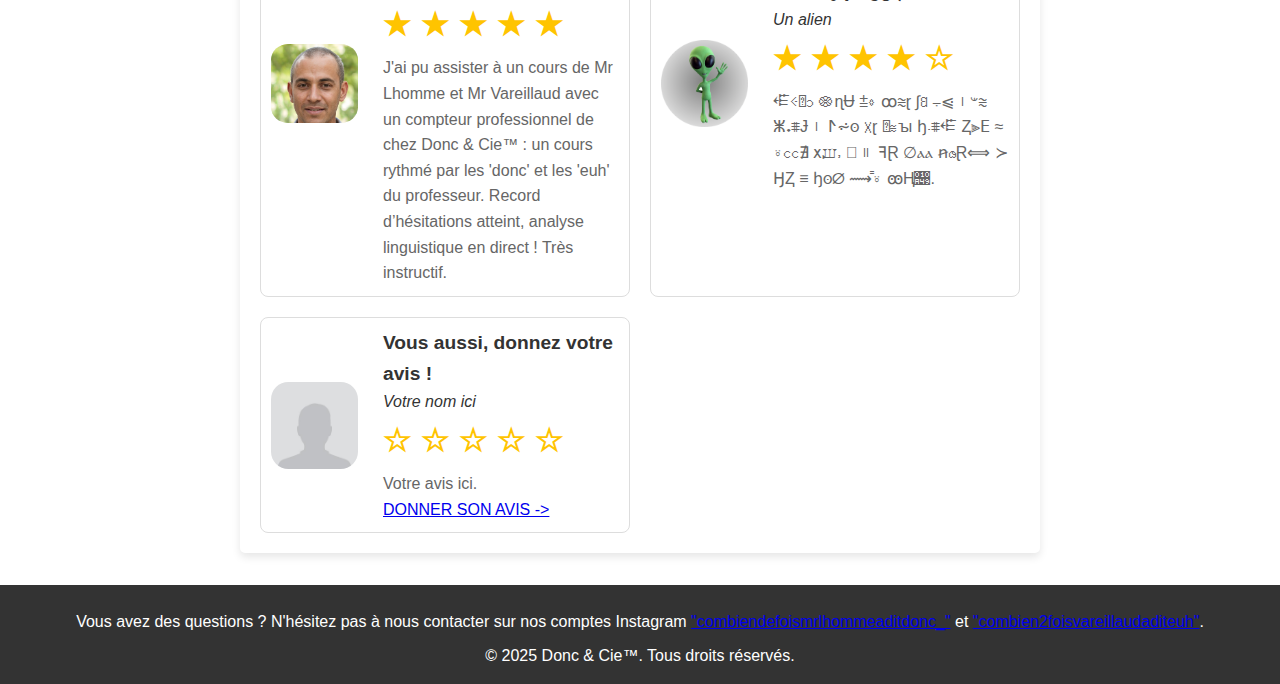
==== commit 0caa2b56: "2025 !!! (index)" ====
--- a/index.html
+++ b/index.html
@@ -110,7 +110,7 @@
     
     <footer id="contact">
         <p>Vous avez des questions ? N'hésitez pas à nous contacter sur nos comptes Instagram <a href="https://www.instagram.com/combiendefoismrlhommeaditdonc_" target="_blank">"combiendefoismrlhommeaditdonc_"</a> et <a href="https://www.instagram.com/combien2foisvareillaudaditeuh" target="_blank">"combien2foisvareillaudaditeuh"</a>.</p>
-        <p>© 2024 Donc & Cie™. Tous droits réservés.</p>
+        <p>© 2025 Donc & Cie™. Tous droits réservés.</p>
     </footer>
 
 
